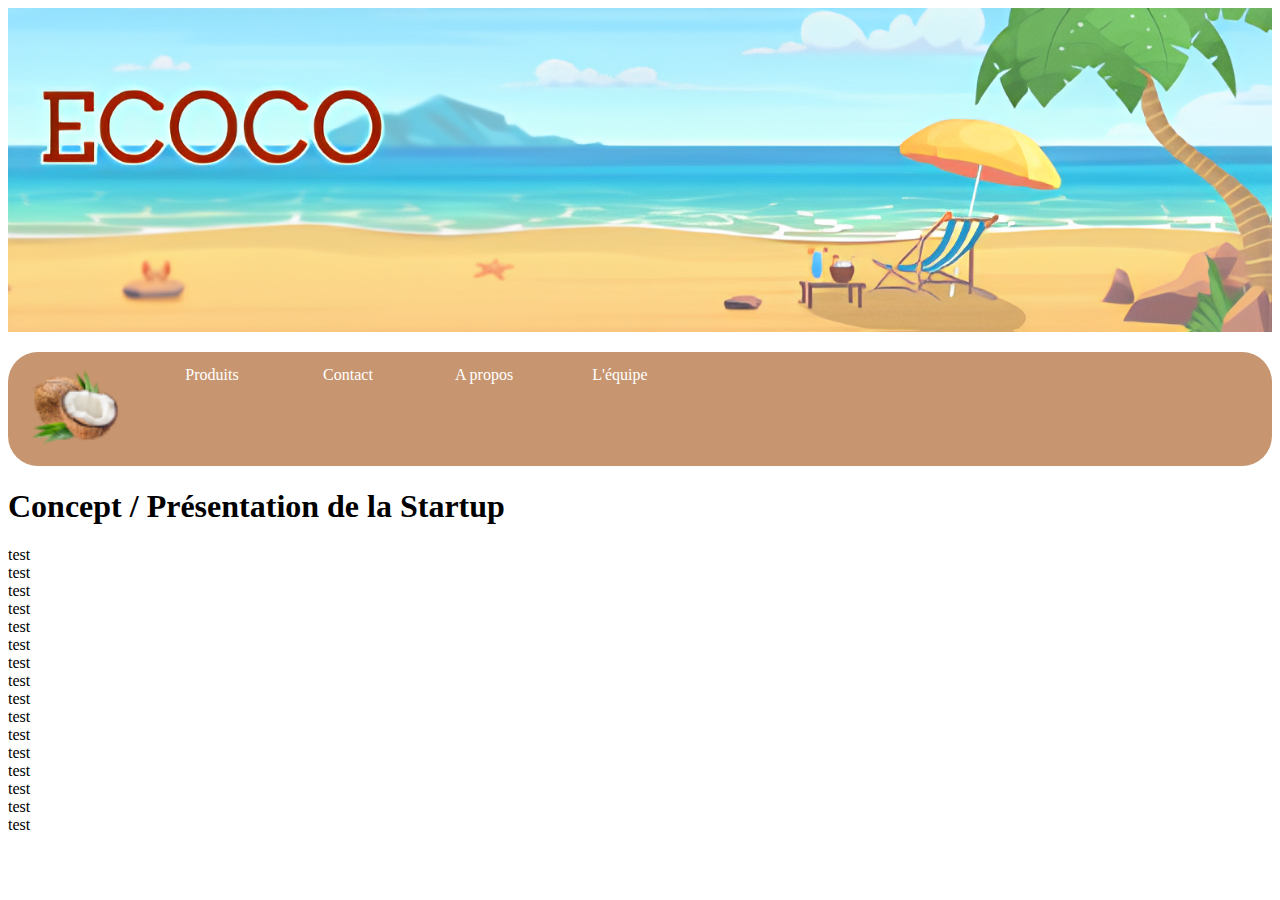
==== index.html @ 1ff3e8ea "Co-authored-by: Tattanka <Tattanka@users.noreply.github.com>" ====
<!DOCTYPE html>
<html lang="fr">
  <head>
    <meta charset="UTF-8" />
    <meta name="viewport" content="width=device-width, initial-scale=1.0" />
    <link href="style.css" rel="stylesheet">
    <title>ECOCO</title>
  </head>
  
  <body>
    <img class="bandeau" src="img/banniere_V2.png" alt="Bannière"> 
    <ul class="menu">
      <li>
          <a href="index.html"><img src="img/coco.png" alt="Image noix de coco" id="logo"></a>
      </li>
      <li>
          <a href="produits.html">Produits</a>
      </li>
      <li>
          <a href="contact.html">Contact</a>
      </li>
      <li>
        <a href="a propos.html">A propos</a>
    </li>
    <li>
      <a href="equipe.html">L'équipe</a>
  </li>
  </ul>


    <h1>Concept / Présentation de la Startup</h1>
    <p></p>
    <p>
      test <br>
      test <br>
      test <br>
      test <br>
      test <br>
      test <br>
      test <br>
      test <br>
      test <br>
      test <br>
      test <br>
      test <br>
      test <br>
      test <br>
      test <br>
      test <br>
    
    </p>

    

  </body>
</html>
---- style.css ----
.bandeau {
    width: 100%;
    margin:0;
    padding:0;
    background-size: cover; /* version standardisée */
  }

  #logo{
    width : 75%;
    height : 75%;
  }
  
  .menu {
    display: flex;              /* Transformation en flexbox */
    padding:0;                  /* Suppression des marges internes */
    background-color: #c79670;     /* Ajout de la couleur d'arrière-plan */
    border-radius: 30px;
}
.menu li {
    list-style-type: none ;       /* Suppression des puces */
}
  
              

.menu a {
                  
    min-width: 120px;  
    display:block;                /* Transformation en block */
    min-width: 120px;             /* Largeur minimale des liens */   
    margin: 0.5rem;               /* Marges externes (1 valeurs = 4 directions) */
    padding: 0.4rem 0;            /* Marges internes (2 valeurs = haut/bas et gauche/droite)*/
    text-align: center;           /* Centrage du texte */   
                                   
                                   
    color: #fff;                  /* Couleur du texte */
    text-decoration: none;        /* Suppression du soulignement */
                                   
}

.produit {
  display: flex;  
  background-color: #c79670; 
  

}
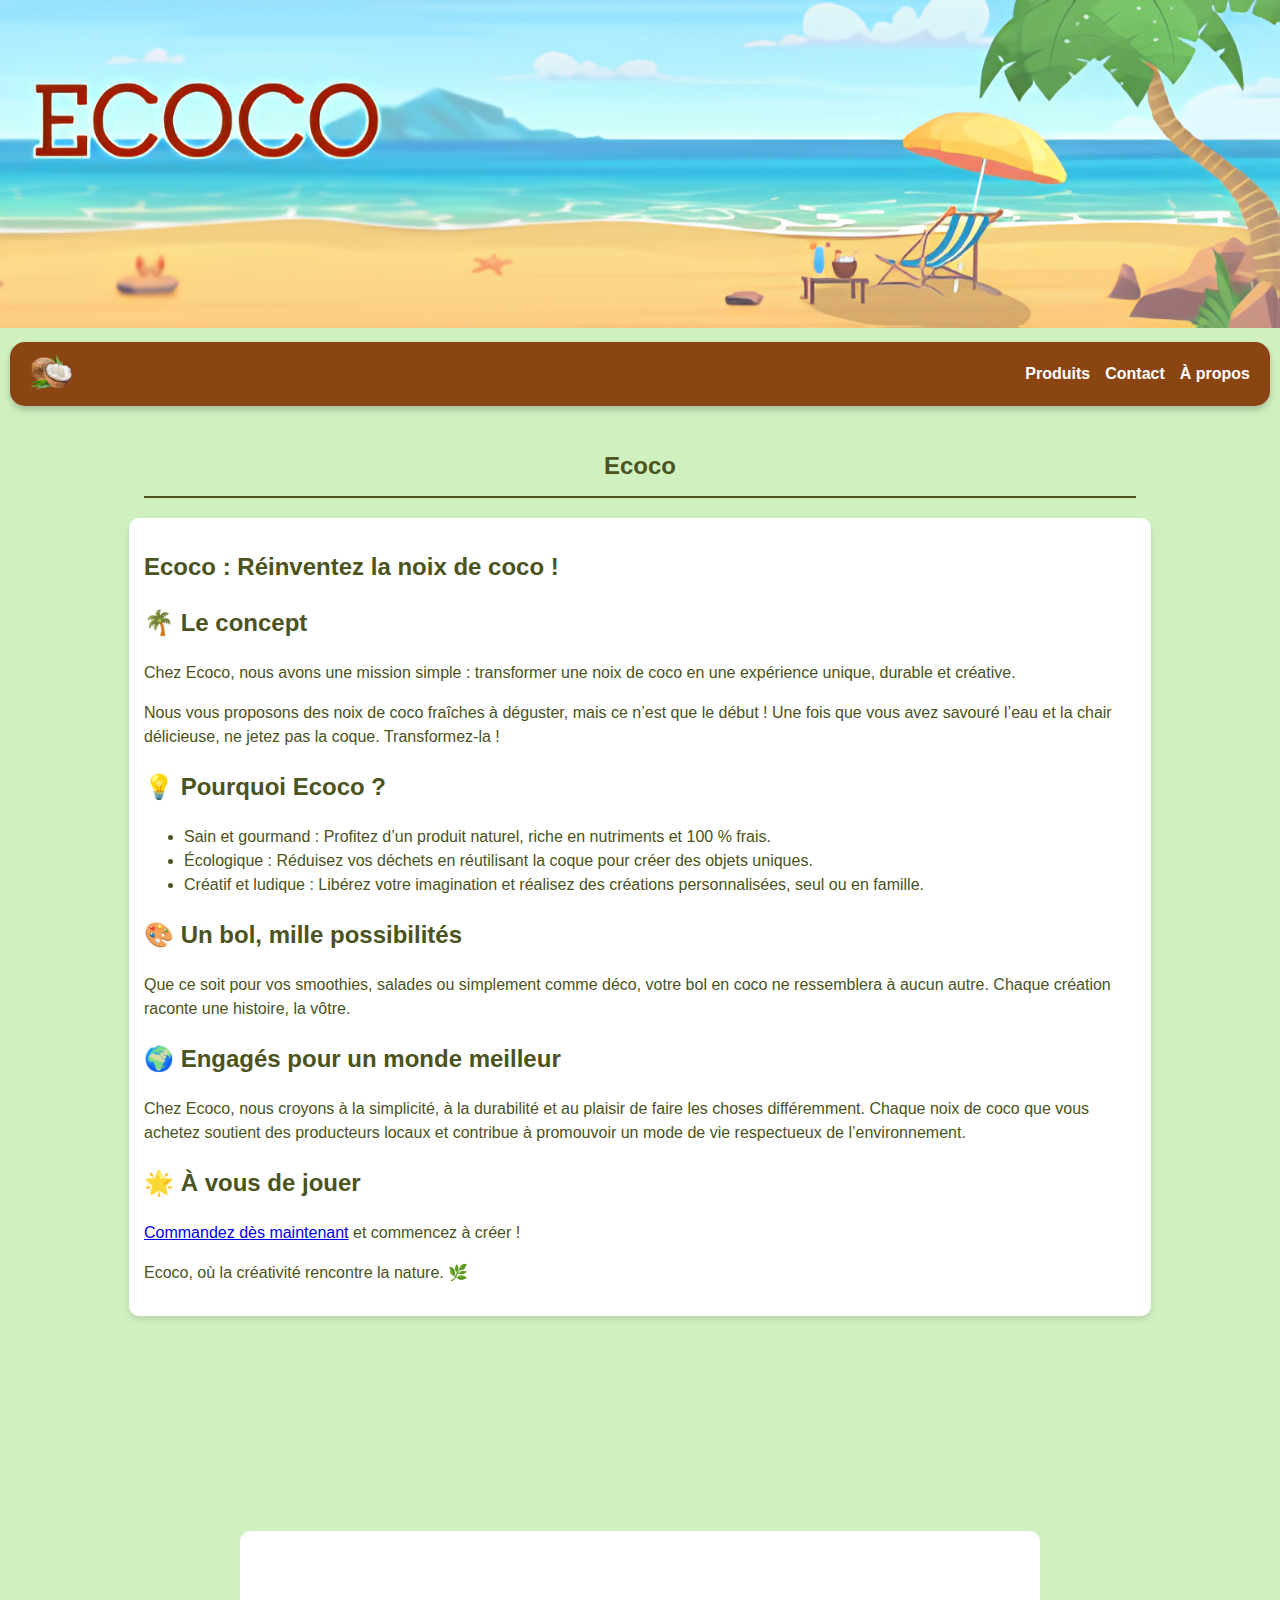
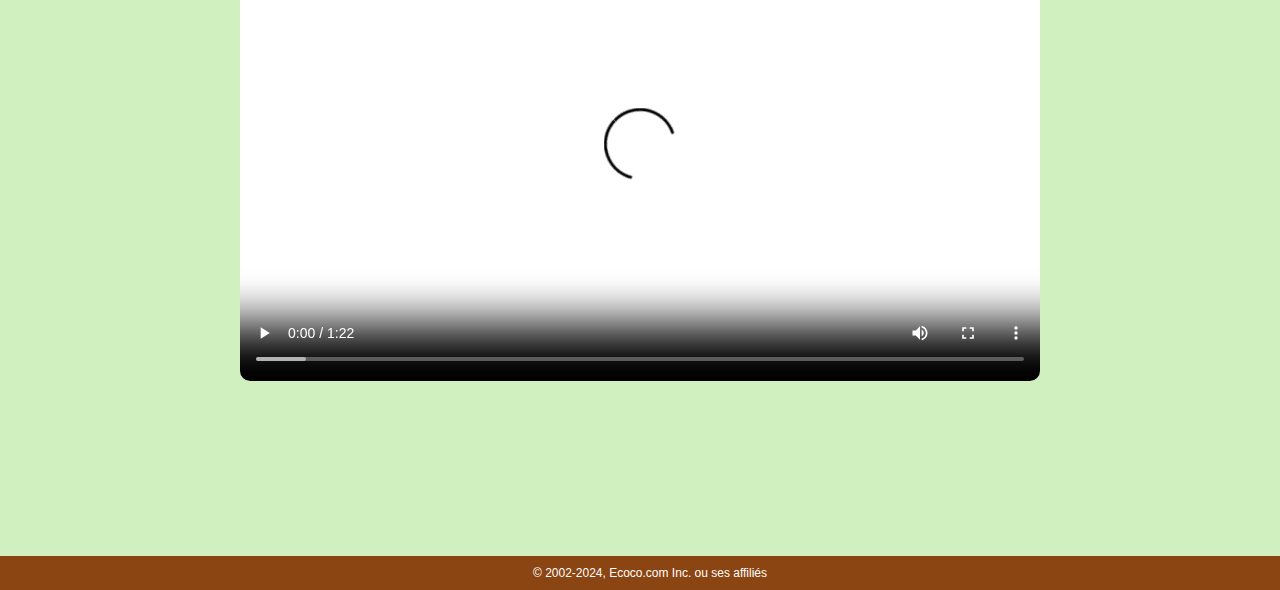
==== commit c9e40015: "text page accueil" ====
--- a/index.html
+++ b/index.html
@@ -1,56 +1,63 @@
 <!DOCTYPE html>
 <html lang="fr">
-  <head>
-    <meta charset="UTF-8" />
-    <meta name="viewport" content="width=device-width, initial-scale=1.0" />
-    <link href="style.css" rel="stylesheet">
-    <title>ECOCO</title>
-  </head>
-  
-  <body>
-    <img class="bandeau" src="img/banniere_V2.png" alt="Bannière"> 
-    <ul class="menu">
-      <li>
-          <a href="index.html"><img src="img/coco.png" alt="Image noix de coco" id="logo"></a>
-      </li>
-      <li>
-          <a href="produits.html">Produits</a>
-      </li>
-      <li>
-          <a href="contact.html">Contact</a>
-      </li>
-      <li>
-        <a href="a propos.html">A propos</a>
-    </li>
-    <li>
-      <a href="equipe.html">L'équipe</a>
-  </li>
-  </ul>
+<head>
+    <meta charset="UTF-8">
+    <meta name="viewport" content="width=device-width, initial-scale=1.0">
+    <link href="css/style.css" rel="stylesheet">
+    <title>Accueil</title>
+</head>
+<body>
+  <img class="bandeau" src="img/banniere_V2.png" alt="Bannière">
+    <!-- Navbar -->
+    <div class="navbar">
+        <a href="index.html"><img src="img/coco.png" alt="Logo Noix de Coco"></a>
+        <div class="links">
+            <a href="produits.html">Produits</a>
+            <a href="contact.html">Contact</a>
+            <a href="apropos.html">À propos</a>
+        </div>
+    </div>
 
-
-    <h1>Concept / Présentation de la Startup</h1>
-    <p></p>
-    <p>
-      test <br>
-      test <br>
-      test <br>
-      test <br>
-      test <br>
-      test <br>
-      test <br>
-      test <br>
-      test <br>
-      test <br>
-      test <br>
-      test <br>
-      test <br>
-      test <br>
-      test <br>
-      test <br>
-    
-    </p>
-
-    
-
-  </body>
+    <!-- Section principale -->
+    <div class="about-container">
+        <h1>Ecoco</h1>
+        <hr>
+        <div class="about-section">
+            <header>
+              <h1>Ecoco : Réinventez la noix de coco !</h1>
+          </header>
+          <section>
+              <h2>🌴 Le concept</h2>
+              <p>Chez <span class="highlight">Ecoco</span>, nous avons une mission simple : transformer une noix de coco en une expérience unique, durable et créative.</p>
+              <p>Nous vous proposons des noix de coco fraîches à déguster, mais ce n’est que le début ! Une fois que vous avez savouré l’eau et la chair délicieuse, ne jetez pas la coque. <span class="highlight">Transformez-la !</span></p>
+              
+              <h2>💡 Pourquoi Ecoco ?</h2>
+              <ul>
+                  <li><span class="highlight">Sain et gourmand</span> : Profitez d’un produit naturel, riche en nutriments et 100 % frais.</li>
+                  <li><span class="highlight">Écologique</span> : Réduisez vos déchets en réutilisant la coque pour créer des objets uniques.</li>
+                  <li><span class="highlight">Créatif et ludique</span> : Libérez votre imagination et réalisez des créations personnalisées, seul ou en famille.</li>
+              </ul>
+      
+              <h2>🎨 Un bol, mille possibilités</h2>
+              <p>Que ce soit pour vos smoothies, salades ou simplement comme déco, votre bol en coco ne ressemblera à aucun autre. Chaque création raconte une histoire, <span class="highlight">la vôtre.</span></p>
+      
+              <h2>🌍 Engagés pour un monde meilleur</h2>
+              <p>Chez <span class="highlight">Ecoco</span>, nous croyons à la simplicité, à la durabilité et au plaisir de faire les choses différemment. Chaque noix de coco que vous achetez soutient des producteurs locaux et contribue à promouvoir un mode de vie respectueux de l’environnement.</p>
+      
+              <h2>🌟 À vous de jouer</h2>      
+              <p><a href="produits.html">Commandez dès maintenant</a> et commencez à créer !</p>
+          </section>
+              <p>Ecoco, où la créativité rencontre la nature. 🌿</p>
+        </div>
+    </div>
+    <div class="video-container">
+      <video controls>
+        <source src="ouvrir_coco.mp4" type="video/mp4">
+      </video>
+    </div>
+    <!-- Footer -->
+    <div class="footer">
+        © 2002-2024, Ecoco.com Inc. ou ses affiliés
+    </div>
+</body>
 </html>
--- a/css/style.css
+++ b/css/style.css
@@ -0,0 +1,116 @@
+.bandeau {
+    width: 100%;
+    margin:0;
+    padding:0;
+    background-size: cover; /* version standardisée */
+  }
+/* Styles globaux */
+body {
+  margin: 0;
+  font-family: Arial, sans-serif;
+  background-color: #d0f0c0; /* Couleur de fond */
+}
+/* Navbar */
+.navbar {
+  display: flex;
+  align-items: center;
+  background-color: #8B4513; /* Couleur marron */
+  padding: 10px 20px;
+  border-radius: 15px;
+  margin: 10px;
+  box-shadow: 0 4px 6px rgba(0, 0, 0, 0.2);
+}
+.navbar img {
+  height: 40px;
+  cursor: pointer;
+}
+.navbar .links {
+  margin-left: auto;
+  display: flex;
+  gap: 15px;
+}
+.navbar a {
+  color: white;
+  text-decoration: none;
+  font-size: 16px;
+  font-weight: bold;
+  transition: color 0.3s;
+}
+.navbar a:hover {
+  color: #FFD700; /* Couleur dorée au survol */
+}
+
+/* Section principale */
+.about-container {
+  text-align: center;
+  padding: 20px;
+}
+.about-container h1 {
+  font-size: 24px;
+  color: #4B5320; /* Vert foncé */
+}
+.about-container hr {
+  width: 80%;
+  margin: 10px auto;
+  border: none;
+  border-top: 2px solid #4B5320;
+}
+.about-section {
+  margin: 20px auto;
+  width: 80%;
+  background-color: #ffffff; /* Fond blanc */
+  padding: 15px;
+  border-radius: 10px;
+  box-shadow: 0 4px 6px rgba(0, 0, 0, 0.1);
+  font-size: 16px;
+  text-align: left;
+  color: #4B5320; /* Texte vert foncé */
+  line-height: 1.5;
+}
+
+/* Footer */
+.footer {
+  text-align: center;
+  background-color: #8B4513;
+  color: white;
+  padding: 10px;
+  font-size: 12px;
+  position: relative;
+  bottom: 0;
+  width: 100%;
+}
+
+/* Media Queries pour petits écrans */
+@media (max-width: 600px) {
+  .about-container h1 {
+      font-size: 20px;
+  }
+  .about-section {
+      width: 90%; /* Les sections s'étendent davantage */
+      font-size: 14px; /* Réduction du texte */
+  }
+  .navbar img {
+      height: 35px; /* Réduction de la taille du logo */
+  }
+}
+
+
+.video-container {
+  display: flex;
+  justify-content: center;
+  align-items: center;
+  width: 100%;
+  height: calc(100vh - 100px); /* Ajuste selon la hauteur totale de la page */
+  margin: 0;
+  padding: 0;
+  background: transparent; /* Aucune couleur de fond */
+}
+
+video {
+  width: 80%; /* Ajustez selon vos besoins */
+  max-width: 800px;
+  aspect-ratio: 16 / 9; /* Maintient un format 16:9 */
+  border: none; /* Supprime les bordures */
+  border-radius: 10px; /* Optionnel : coins arrondis */
+}
+
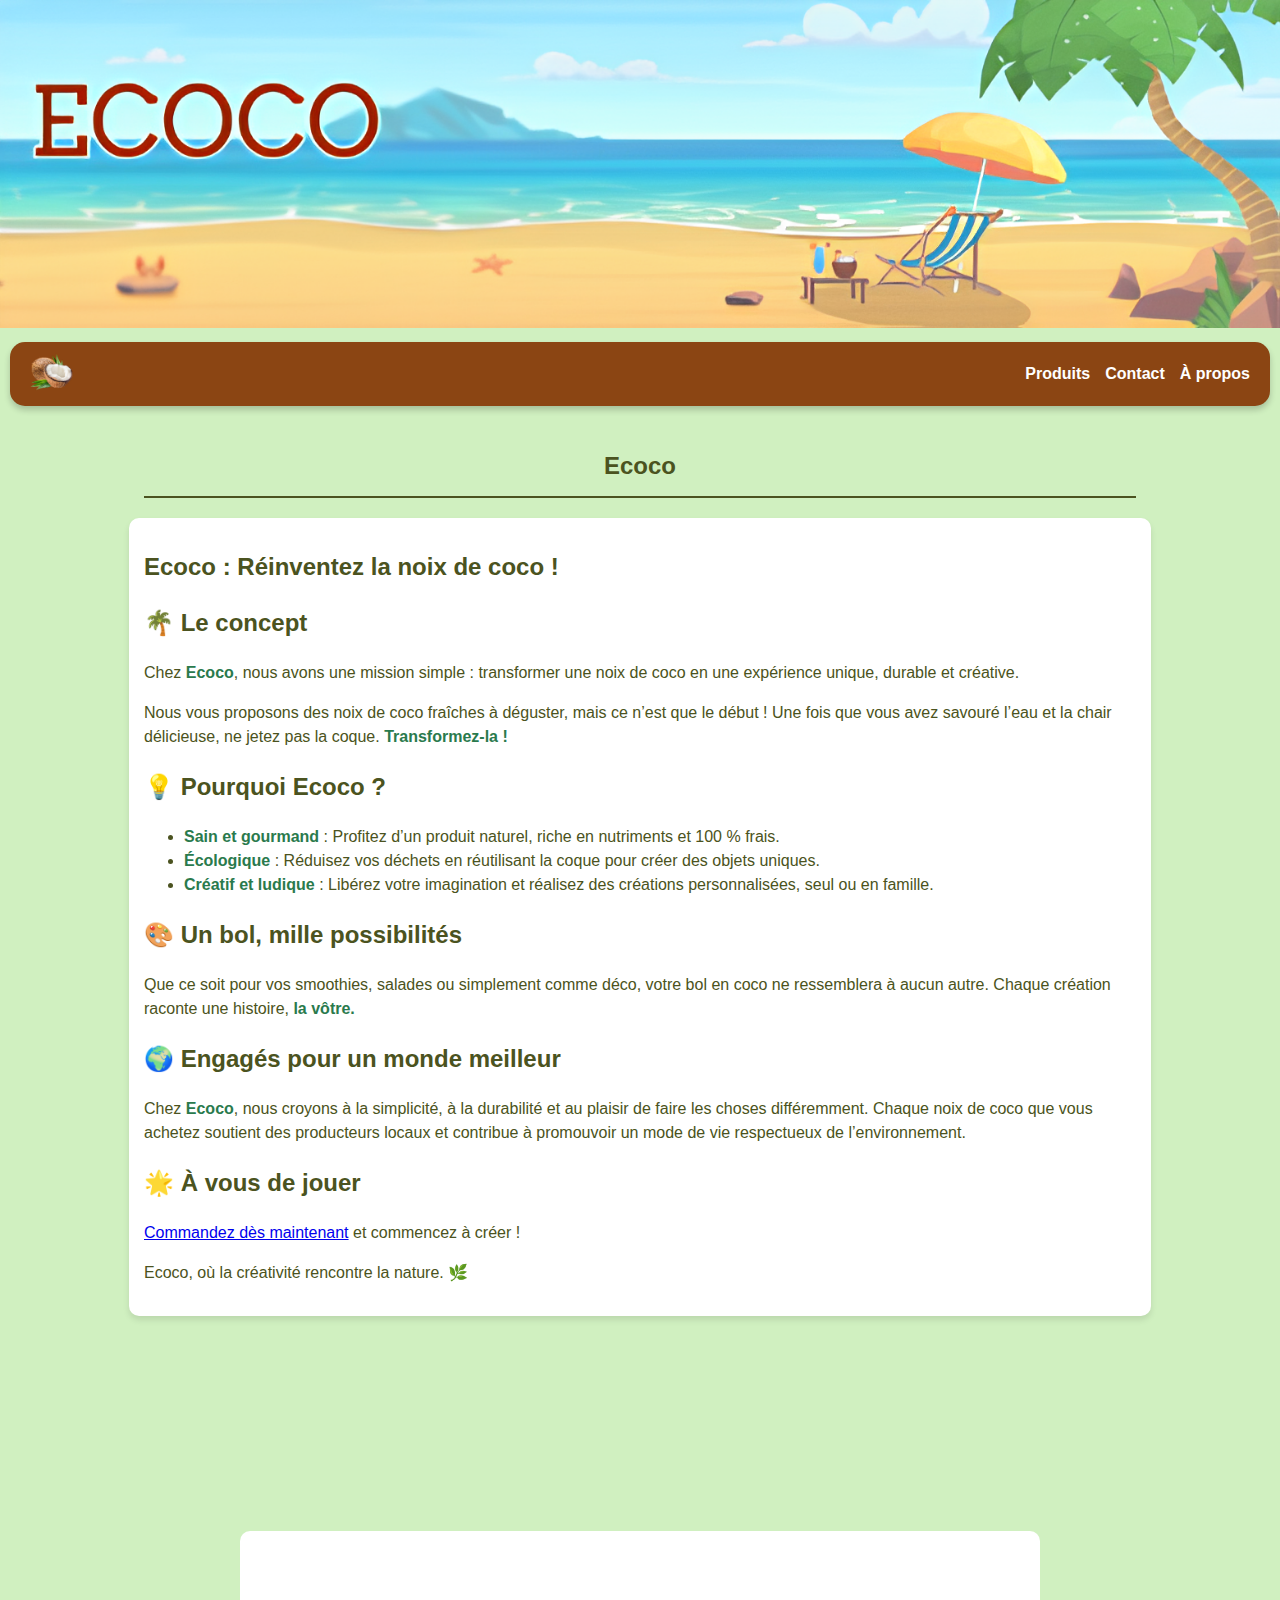
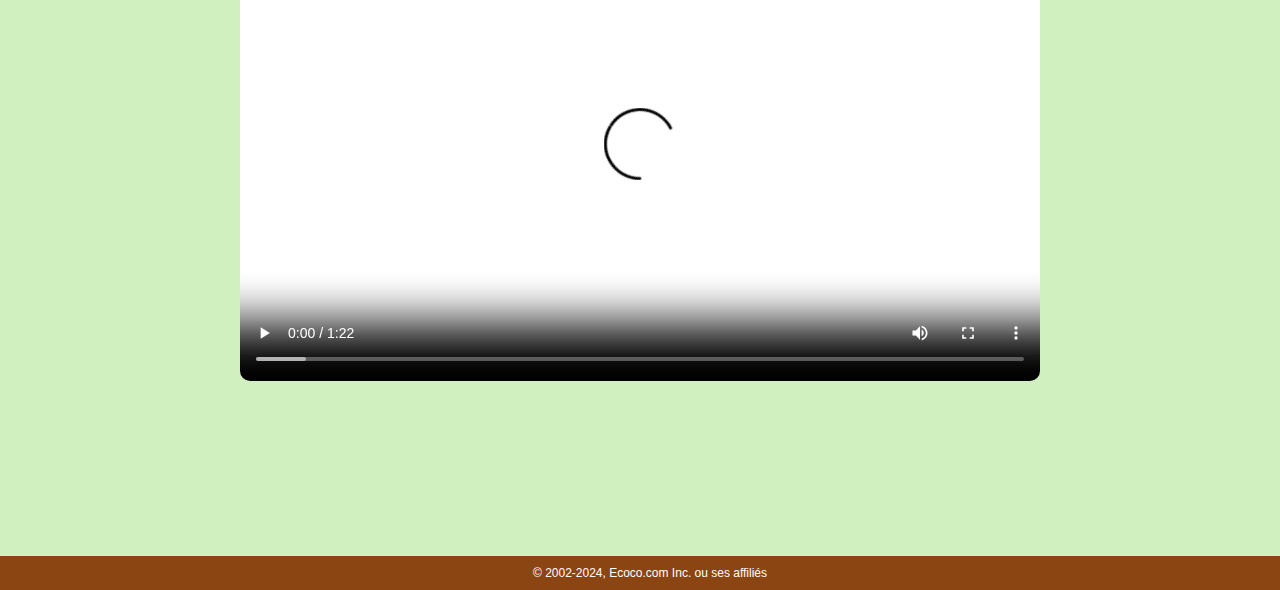
==== commit afed6304: "Commentaire pages index et produit" ====
--- a/index.html
+++ b/index.html
@@ -7,10 +7,15 @@
     <title>Accueil</title>
 </head>
 <body>
-  <img class="bandeau" src="img/banniere_V2.png" alt="Bannière">
+    <!-- Bandeau principal -->
+    <img class="bandeau" src="img/banniere_V2.png" alt="Bannière">
+
     <!-- Navbar -->
     <div class="navbar">
+        <!-- Logo -->
         <a href="index.html"><img src="img/coco.png" alt="Logo Noix de Coco"></a>
+        
+        <!-- Liens de navigation -->
         <div class="links">
             <a href="produits.html">Produits</a>
             <a href="contact.html">Contact</a>
@@ -18,43 +23,69 @@
         </div>
     </div>
 
-    <!-- Section principale -->
+    <!-- Conteneur principal -->
     <div class="about-container">
         <h1>Ecoco</h1>
         <hr>
+
+        <!-- Section À propos -->
         <div class="about-section">
+            <!-- En-tête principal -->
             <header>
-              <h1>Ecoco : Réinventez la noix de coco !</h1>
-          </header>
-          <section>
-              <h2>🌴 Le concept</h2>
-              <p>Chez <span class="highlight">Ecoco</span>, nous avons une mission simple : transformer une noix de coco en une expérience unique, durable et créative.</p>
-              <p>Nous vous proposons des noix de coco fraîches à déguster, mais ce n’est que le début ! Une fois que vous avez savouré l’eau et la chair délicieuse, ne jetez pas la coque. <span class="highlight">Transformez-la !</span></p>
-              
-              <h2>💡 Pourquoi Ecoco ?</h2>
-              <ul>
-                  <li><span class="highlight">Sain et gourmand</span> : Profitez d’un produit naturel, riche en nutriments et 100 % frais.</li>
-                  <li><span class="highlight">Écologique</span> : Réduisez vos déchets en réutilisant la coque pour créer des objets uniques.</li>
-                  <li><span class="highlight">Créatif et ludique</span> : Libérez votre imagination et réalisez des créations personnalisées, seul ou en famille.</li>
-              </ul>
-      
-              <h2>🎨 Un bol, mille possibilités</h2>
-              <p>Que ce soit pour vos smoothies, salades ou simplement comme déco, votre bol en coco ne ressemblera à aucun autre. Chaque création raconte une histoire, <span class="highlight">la vôtre.</span></p>
-      
-              <h2>🌍 Engagés pour un monde meilleur</h2>
-              <p>Chez <span class="highlight">Ecoco</span>, nous croyons à la simplicité, à la durabilité et au plaisir de faire les choses différemment. Chaque noix de coco que vous achetez soutient des producteurs locaux et contribue à promouvoir un mode de vie respectueux de l’environnement.</p>
-      
-              <h2>🌟 À vous de jouer</h2>      
-              <p><a href="produits.html">Commandez dès maintenant</a> et commencez à créer !</p>
-          </section>
-              <p>Ecoco, où la créativité rencontre la nature. 🌿</p>
+                <h1>Ecoco : Réinventez la noix de coco !</h1>
+            </header>
+            
+            <!-- Présentation du concept -->
+            <section>
+                <h2>🌴 Le concept</h2>
+                <p>
+                    Chez <span class="highlight">Ecoco</span>, nous avons une mission simple : transformer une noix de coco en une expérience unique, durable et créative.
+                </p>
+                <p>
+                    Nous vous proposons des noix de coco fraîches à déguster, mais ce n’est que le début ! Une fois que vous avez savouré l’eau et la chair délicieuse, ne jetez pas la coque. 
+                    <span class="highlight">Transformez-la !</span>
+                </p>
+
+                <!-- Pourquoi choisir Ecoco -->
+                <h2>💡 Pourquoi Ecoco ?</h2>
+                <ul>
+                    <li><span class="highlight">Sain et gourmand</span> : Profitez d’un produit naturel, riche en nutriments et 100 % frais.</li>
+                    <li><span class="highlight">Écologique</span> : Réduisez vos déchets en réutilisant la coque pour créer des objets uniques.</li>
+                    <li><span class="highlight">Créatif et ludique</span> : Libérez votre imagination et réalisez des créations personnalisées, seul ou en famille.</li>
+                </ul>
+
+                <!-- Exemple d'utilisation -->
+                <h2>🎨 Un bol, mille possibilités</h2>
+                <p>
+                    Que ce soit pour vos smoothies, salades ou simplement comme déco, votre bol en coco ne ressemblera à aucun autre. 
+                    Chaque création raconte une histoire, <span class="highlight">la vôtre.</span>
+                </p>
+
+                <!-- Engagement écologique -->
+                <h2>🌍 Engagés pour un monde meilleur</h2>
+                <p>
+                    Chez <span class="highlight">Ecoco</span>, nous croyons à la simplicité, à la durabilité et au plaisir de faire les choses différemment. 
+                    Chaque noix de coco que vous achetez soutient des producteurs locaux et contribue à promouvoir un mode de vie respectueux de l’environnement.
+                </p>
+
+                <!-- Appel à l'action -->
+                <h2>🌟 À vous de jouer</h2>
+                <p>
+                    <a href="produits.html">Commandez dès maintenant</a> et commencez à créer !
+                </p>
+            </section>
+
+            <p>Ecoco, où la créativité rencontre la nature. 🌿</p>
         </div>
     </div>
+
+    <!-- Section vidéo -->
     <div class="video-container">
-      <video controls>
-        <source src="ouvrir_coco.mp4" type="video/mp4">
-      </video>
+        <video controls>
+            <source src="ouvrir_coco.mp4" type="video/mp4">
+        </video>
     </div>
+
     <!-- Footer -->
     <div class="footer">
         © 2002-2024, Ecoco.com Inc. ou ses affiliés
--- a/css/style.css
+++ b/css/style.css
@@ -1,16 +1,19 @@
+/* --- Bandeau principal --- */
 .bandeau {
-    width: 100%;
-    margin:0;
-    padding:0;
-    background-size: cover; /* version standardisée */
-  }
-/* Styles globaux */
+  width: 100%;
+  margin: 0;
+  padding: 0;
+  background-size: cover; /* Ajuste la taille pour couvrir toute la largeur */
+}
+
+/* --- Styles globaux --- */
 body {
   margin: 0;
   font-family: Arial, sans-serif;
   background-color: #d0f0c0; /* Couleur de fond */
 }
-/* Navbar */
+
+/* --- Navbar --- */
 .navbar {
   display: flex;
   align-items: center;
@@ -20,15 +23,18 @@
   margin: 10px;
   box-shadow: 0 4px 6px rgba(0, 0, 0, 0.2);
 }
+
 .navbar img {
   height: 40px;
   cursor: pointer;
 }
+
 .navbar .links {
   margin-left: auto;
   display: flex;
   gap: 15px;
 }
+
 .navbar a {
   color: white;
   text-decoration: none;
@@ -36,25 +42,29 @@
   font-weight: bold;
   transition: color 0.3s;
 }
+
 .navbar a:hover {
   color: #FFD700; /* Couleur dorée au survol */
 }
 
-/* Section principale */
+/* --- Section principale --- */
 .about-container {
   text-align: center;
   padding: 20px;
 }
+
 .about-container h1 {
   font-size: 24px;
   color: #4B5320; /* Vert foncé */
 }
+
 .about-container hr {
   width: 80%;
   margin: 10px auto;
   border: none;
   border-top: 2px solid #4B5320;
 }
+
 .about-section {
   margin: 20px auto;
   width: 80%;
@@ -64,11 +74,31 @@
   box-shadow: 0 4px 6px rgba(0, 0, 0, 0.1);
   font-size: 16px;
   text-align: left;
-  color: #4B5320; /* Texte vert foncé */
+  color: #4B5320;
   line-height: 1.5;
 }
 
-/* Footer */
+/* --- Section vidéo --- */
+.video-container {
+  display: flex;
+  justify-content: center;
+  align-items: center;
+  width: 100%;
+  height: calc(100vh - 100px);
+  margin: 0;
+  padding: 0;
+  background: transparent;
+}
+
+video {
+  width: 80%;
+  max-width: 800px;
+  aspect-ratio: 16 / 9;
+  border: none;
+  border-radius: 10px;
+}
+
+/* --- Footer --- */
 .footer {
   text-align: center;
   background-color: #8B4513;
@@ -80,37 +110,24 @@
   width: 100%;
 }
 
-/* Media Queries pour petits écrans */
+/* --- Textes en surbrillance --- */
+.highlight {
+  font-weight: bold;
+  color: #2a7a4d;
+}
+
+/* --- Media Queries pour les petits écrans --- */
 @media (max-width: 600px) {
   .about-container h1 {
       font-size: 20px;
   }
+
   .about-section {
-      width: 90%; /* Les sections s'étendent davantage */
-      font-size: 14px; /* Réduction du texte */
+      width: 90%;
+      font-size: 14px;
   }
+
   .navbar img {
-      height: 35px; /* Réduction de la taille du logo */
+      height: 35px;
   }
 }
-
-
-.video-container {
-  display: flex;
-  justify-content: center;
-  align-items: center;
-  width: 100%;
-  height: calc(100vh - 100px); /* Ajuste selon la hauteur totale de la page */
-  margin: 0;
-  padding: 0;
-  background: transparent; /* Aucune couleur de fond */
-}
-
-video {
-  width: 80%; /* Ajustez selon vos besoins */
-  max-width: 800px;
-  aspect-ratio: 16 / 9; /* Maintient un format 16:9 */
-  border: none; /* Supprime les bordures */
-  border-radius: 10px; /* Optionnel : coins arrondis */
-}
-
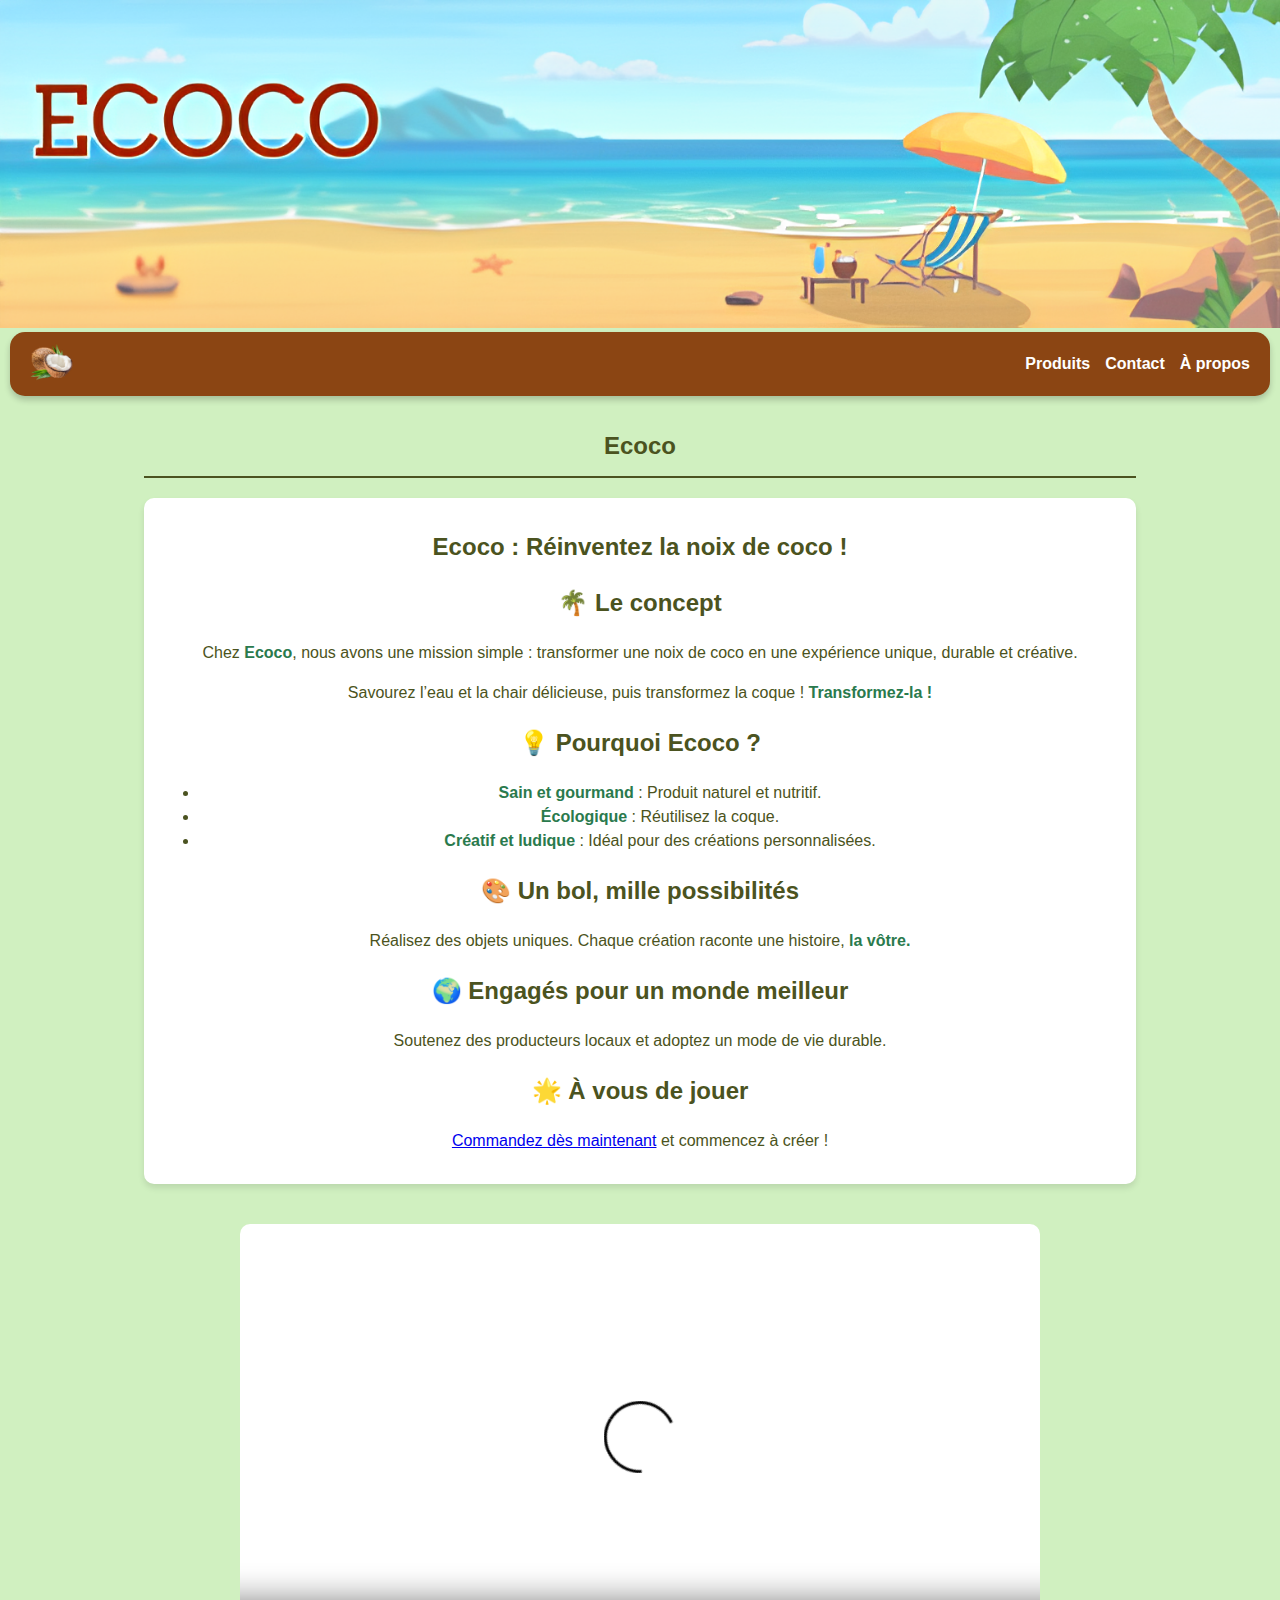
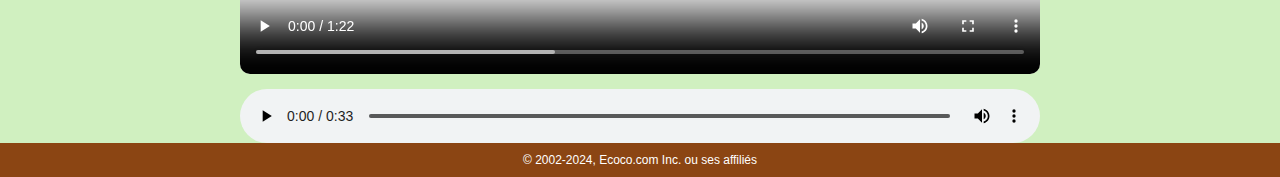
==== commit 7bf4eecc: "Commentaire + responsivité" ====
--- a/index.html
+++ b/index.html
@@ -1,21 +1,21 @@
 <!DOCTYPE html>
 <html lang="fr">
 <head>
+    <!-- Métadonnées pour un affichage responsive sur tous les écrans -->
     <meta charset="UTF-8">
     <meta name="viewport" content="width=device-width, initial-scale=1.0">
     <link href="css/style.css" rel="stylesheet">
     <title>Accueil</title>
 </head>
 <body>
-    <!-- Bandeau principal -->
+    <!-- Bandeau principal avec une image pleine largeur -->
     <img class="bandeau" src="img/banniere_V2.png" alt="Bannière">
 
-    <!-- Navbar -->
+    <!-- Barre de navigation -->
     <div class="navbar">
-        <!-- Logo -->
+        <!-- Logo cliquable -->
         <a href="index.html"><img src="img/coco.png" alt="Logo Noix de Coco"></a>
-        
-        <!-- Liens de navigation -->
+        <!-- Liens vers les autres sections du site -->
         <div class="links">
             <a href="produits.html">Produits</a>
             <a href="contact.html">Contact</a>
@@ -23,70 +23,58 @@
         </div>
     </div>
 
-    <!-- Conteneur principal -->
+    <!-- Conteneur principal pour le contenu de la page -->
     <div class="about-container">
         <h1>Ecoco</h1>
         <hr>
-
-        <!-- Section À propos -->
+        <!-- Section principale avec un texte explicatif -->
         <div class="about-section">
-            <!-- En-tête principal -->
             <header>
                 <h1>Ecoco : Réinventez la noix de coco !</h1>
             </header>
-            
-            <!-- Présentation du concept -->
             <section>
                 <h2>🌴 Le concept</h2>
                 <p>
                     Chez <span class="highlight">Ecoco</span>, nous avons une mission simple : transformer une noix de coco en une expérience unique, durable et créative.
                 </p>
                 <p>
-                    Nous vous proposons des noix de coco fraîches à déguster, mais ce n’est que le début ! Une fois que vous avez savouré l’eau et la chair délicieuse, ne jetez pas la coque. 
+                    Savourez l’eau et la chair délicieuse, puis transformez la coque ! 
                     <span class="highlight">Transformez-la !</span>
                 </p>
-
-                <!-- Pourquoi choisir Ecoco -->
                 <h2>💡 Pourquoi Ecoco ?</h2>
                 <ul>
-                    <li><span class="highlight">Sain et gourmand</span> : Profitez d’un produit naturel, riche en nutriments et 100 % frais.</li>
-                    <li><span class="highlight">Écologique</span> : Réduisez vos déchets en réutilisant la coque pour créer des objets uniques.</li>
-                    <li><span class="highlight">Créatif et ludique</span> : Libérez votre imagination et réalisez des créations personnalisées, seul ou en famille.</li>
+                    <li><span class="highlight">Sain et gourmand</span> : Produit naturel et nutritif.</li>
+                    <li><span class="highlight">Écologique</span> : Réutilisez la coque.</li>
+                    <li><span class="highlight">Créatif et ludique</span> : Idéal pour des créations personnalisées.</li>
                 </ul>
-
-                <!-- Exemple d'utilisation -->
                 <h2>🎨 Un bol, mille possibilités</h2>
                 <p>
-                    Que ce soit pour vos smoothies, salades ou simplement comme déco, votre bol en coco ne ressemblera à aucun autre. 
+                    Réalisez des objets uniques. 
                     Chaque création raconte une histoire, <span class="highlight">la vôtre.</span>
                 </p>
-
-                <!-- Engagement écologique -->
                 <h2>🌍 Engagés pour un monde meilleur</h2>
                 <p>
-                    Chez <span class="highlight">Ecoco</span>, nous croyons à la simplicité, à la durabilité et au plaisir de faire les choses différemment. 
-                    Chaque noix de coco que vous achetez soutient des producteurs locaux et contribue à promouvoir un mode de vie respectueux de l’environnement.
+                    Soutenez des producteurs locaux et adoptez un mode de vie durable.
                 </p>
-
-                <!-- Appel à l'action -->
                 <h2>🌟 À vous de jouer</h2>
                 <p>
                     <a href="produits.html">Commandez dès maintenant</a> et commencez à créer !
                 </p>
             </section>
-
-            <p>Ecoco, où la créativité rencontre la nature. 🌿</p>
         </div>
     </div>
 
-    <!-- Section vidéo -->
+    <!-- Section vidéo avec audio intégré -->
     <div class="video-container">
         <video controls>
-            <source src="ouvrir_coco.mp4" type="video/mp4">
+            <source src="video/ouvrir_coco.mp4" type="video/mp4">
         </video>
+        <audio controls>
+            <source src="video/COCO.mp3" type="audio/mp3">
+        </audio>
     </div>
 
-    <!-- Footer -->
+    <!-- Footer simple et informatif -->
     <div class="footer">
         © 2002-2024, Ecoco.com Inc. ou ses affiliés
     </div>
--- a/css/style.css
+++ b/css/style.css
@@ -1,107 +1,106 @@
-/* --- Bandeau principal --- */
+/* --- Empèche les éléments de dépasser de la page --- */
+* {
+  box-sizing: border-box;
+}
+
+/* --- Bandeau principal pleine largeur --- */
 .bandeau {
   width: 100%;
   margin: 0;
   padding: 0;
-  background-size: cover; /* Ajuste la taille pour couvrir toute la largeur */
+  background-size: cover; /* Adaptation à la largeur de l'écran */
 }
 
 /* --- Styles globaux --- */
 body {
   margin: 0;
   font-family: Arial, sans-serif;
-  background-color: #d0f0c0; /* Couleur de fond */
+  background-color: #d0f0c0; /* Couleur de fond apaisante */
 }
 
-/* --- Navbar --- */
+/* --- Barre de navigation --- */
 .navbar {
   display: flex;
-  align-items: center;
+  align-items: center; /* Centrage vertical */
   background-color: #8B4513; /* Couleur marron */
   padding: 10px 20px;
   border-radius: 15px;
-  margin: 10px;
-  box-shadow: 0 4px 6px rgba(0, 0, 0, 0.2);
+  width: calc(100% - 20px); /* Ajuste la largeur pour compenser le padding */
+  margin: 0 auto; /* Centrer la barre */
+  box-shadow: 0 4px 6px rgba(0, 0, 0, 0.2); /* Ombre élégante */
 }
 
 .navbar img {
   height: 40px;
-  cursor: pointer;
+  cursor: pointer; /* Ajout d'un effet clic sur le logo */
 }
 
 .navbar .links {
-  margin-left: auto;
+  margin-left: auto; /* Décalage des liens à droite */
   display: flex;
-  gap: 15px;
+  gap: 15px; /* Espacement uniforme entre les liens */
 }
 
 .navbar a {
   color: white;
-  text-decoration: none;
+  text-decoration: none; /* Suppression du soulignement */
   font-size: 16px;
   font-weight: bold;
-  transition: color 0.3s;
+  transition: color 0.3s; /* Transition douce au survol */
 }
 
 .navbar a:hover {
   color: #FFD700; /* Couleur dorée au survol */
 }
 
-/* --- Section principale --- */
+/* --- Conteneur principal --- */
 .about-container {
-  text-align: center;
+  text-align: center; /* Centrage des textes */
   padding: 20px;
 }
 
 .about-container h1 {
-  font-size: 24px;
-  color: #4B5320; /* Vert foncé */
+  font-size: 24px; /* Taille principale du titre */
+  color: #4B5320; /* Couleur vert foncé */
 }
 
 .about-container hr {
   width: 80%;
   margin: 10px auto;
   border: none;
-  border-top: 2px solid #4B5320;
+  border-top: 2px solid #4B5320; /* Ligne fine et élégante */
 }
 
 .about-section {
   margin: 20px auto;
-  width: 80%;
-  background-color: #ffffff; /* Fond blanc */
+  width: 80%; /* Réduction automatique sur petits écrans */
+  background-color: #ffffff;
   padding: 15px;
   border-radius: 10px;
   box-shadow: 0 4px 6px rgba(0, 0, 0, 0.1);
   font-size: 16px;
-  text-align: left;
-  color: #4B5320;
+  color: #4B5320; /* Texte vert foncé */
   line-height: 1.5;
 }
 
 /* --- Section vidéo --- */
 .video-container {
   display: flex;
-  justify-content: center;
+  flex-direction: column; /* Aligne vidéo et audio en colonne */
   align-items: center;
-  width: 100%;
-  height: calc(100vh - 100px);
-  margin: 0;
-  padding: 0;
-  background: transparent;
+  gap: 15px; /* Espacement entre les éléments */
 }
 
-video {
+video, audio {
   width: 80%;
   max-width: 800px;
-  aspect-ratio: 16 / 9;
-  border: none;
-  border-radius: 10px;
+  border-radius: 10px; /* Coins arrondis */
 }
 
 /* --- Footer --- */
 .footer {
   text-align: center;
-  background-color: #8B4513;
+  background-color: #8B4513; /* Marron assorti à la navbar */
   color: white;
   padding: 10px;
   font-size: 12px;
@@ -110,24 +109,28 @@
   width: 100%;
 }
 
-/* --- Textes en surbrillance --- */
+/* --- Surbrillance des textes importants --- */
 .highlight {
   font-weight: bold;
-  color: #2a7a4d;
+  color: #2a7a4d; /* Vert accentué */
 }
 
-/* --- Media Queries pour les petits écrans --- */
+/* --- Responsivité pour les petits écrans --- */
 @media (max-width: 600px) {
   .about-container h1 {
-      font-size: 20px;
+      font-size: 20px; /* Réduction de la taille du titre */
   }
 
   .about-section {
       width: 90%;
-      font-size: 14px;
+      font-size: 14px; /* Texte plus compact */
   }
 
   .navbar img {
-      height: 35px;
+      height: 35px; /* Logo réduit */
+  }
+
+  video, audio {
+      width: 95%; /* Ajustement pour mobiles */
   }
 }
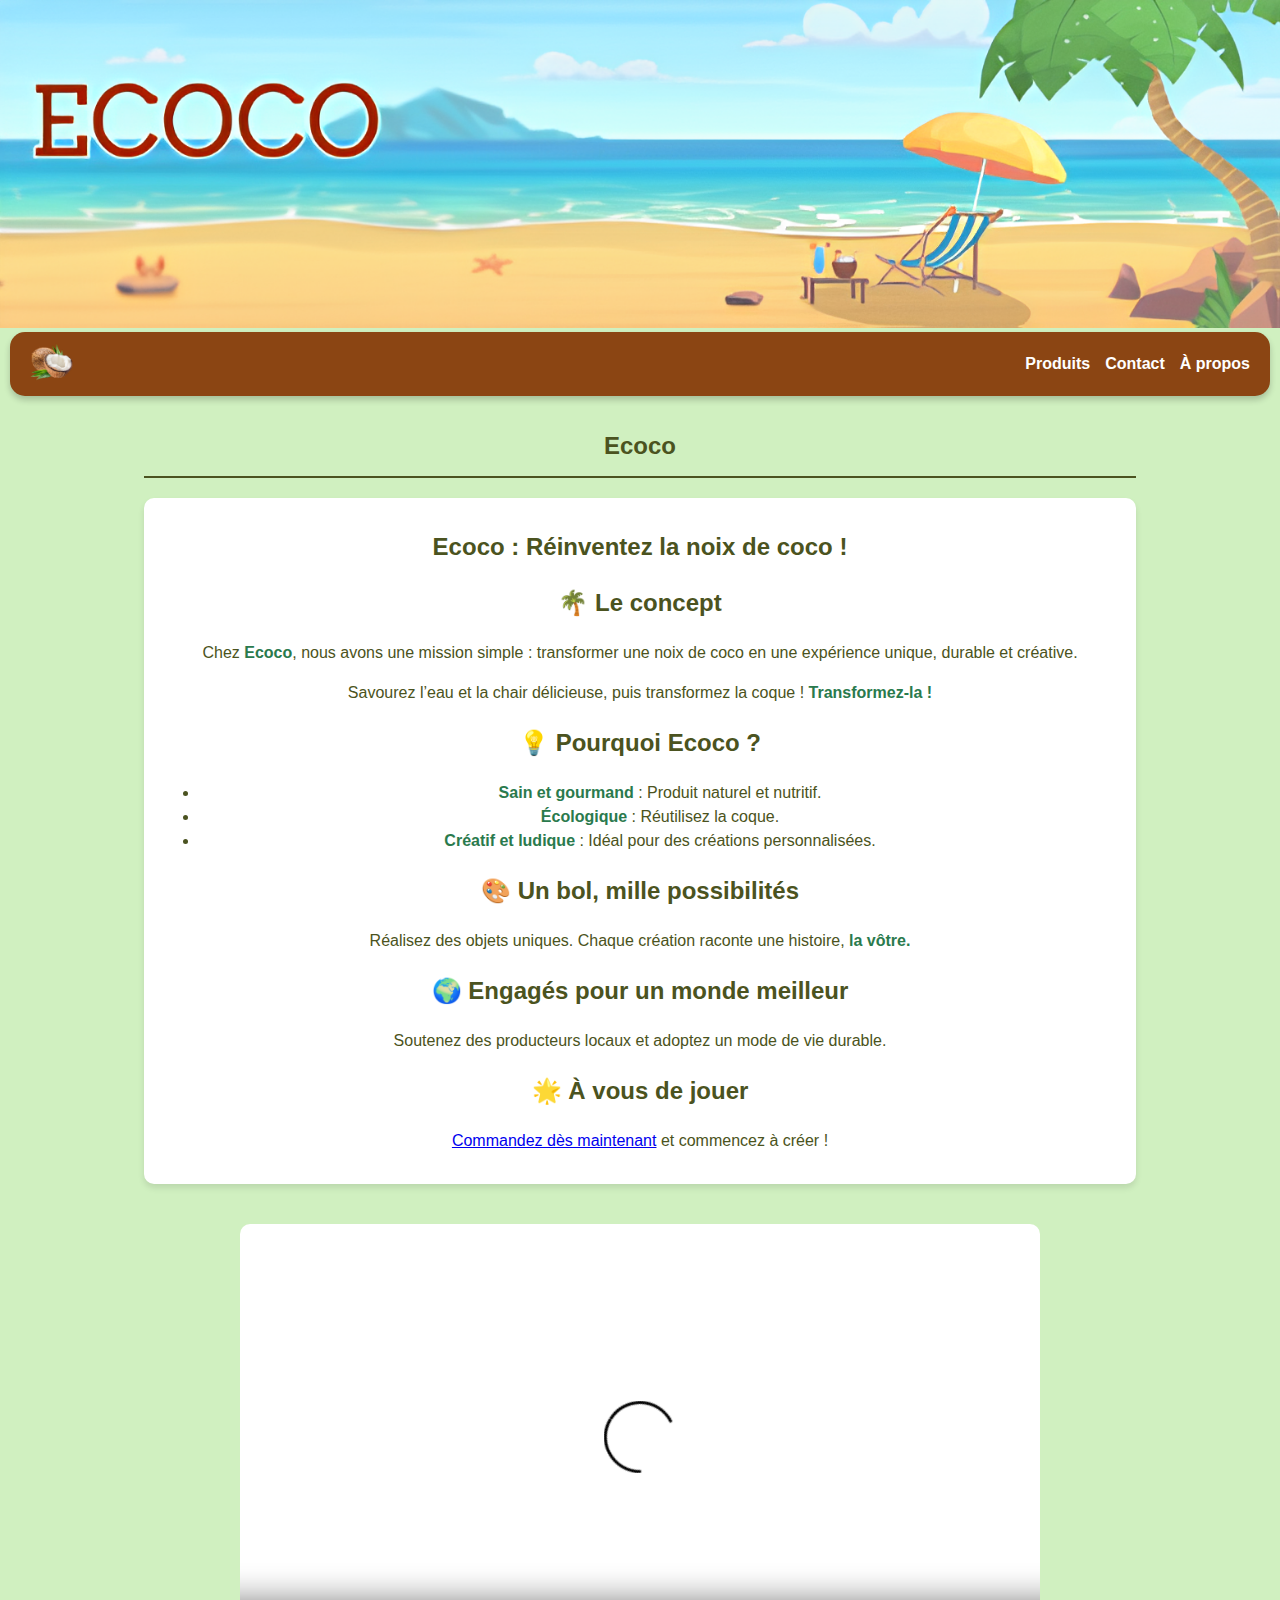
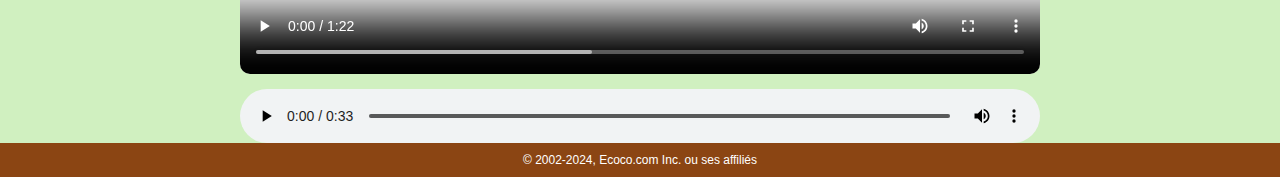
==== commit 90b5eed2: "Favicon" ====
--- a/index.html
+++ b/index.html
@@ -4,6 +4,7 @@
     <!-- Métadonnées pour un affichage responsive sur tous les écrans -->
     <meta charset="UTF-8">
     <meta name="viewport" content="width=device-width, initial-scale=1.0">
+    <link rel="icon" type="image/vnd.icon" href="img/coco_favicon.ico">
     <link href="css/style.css" rel="stylesheet">
     <title>Accueil</title>
 </head>
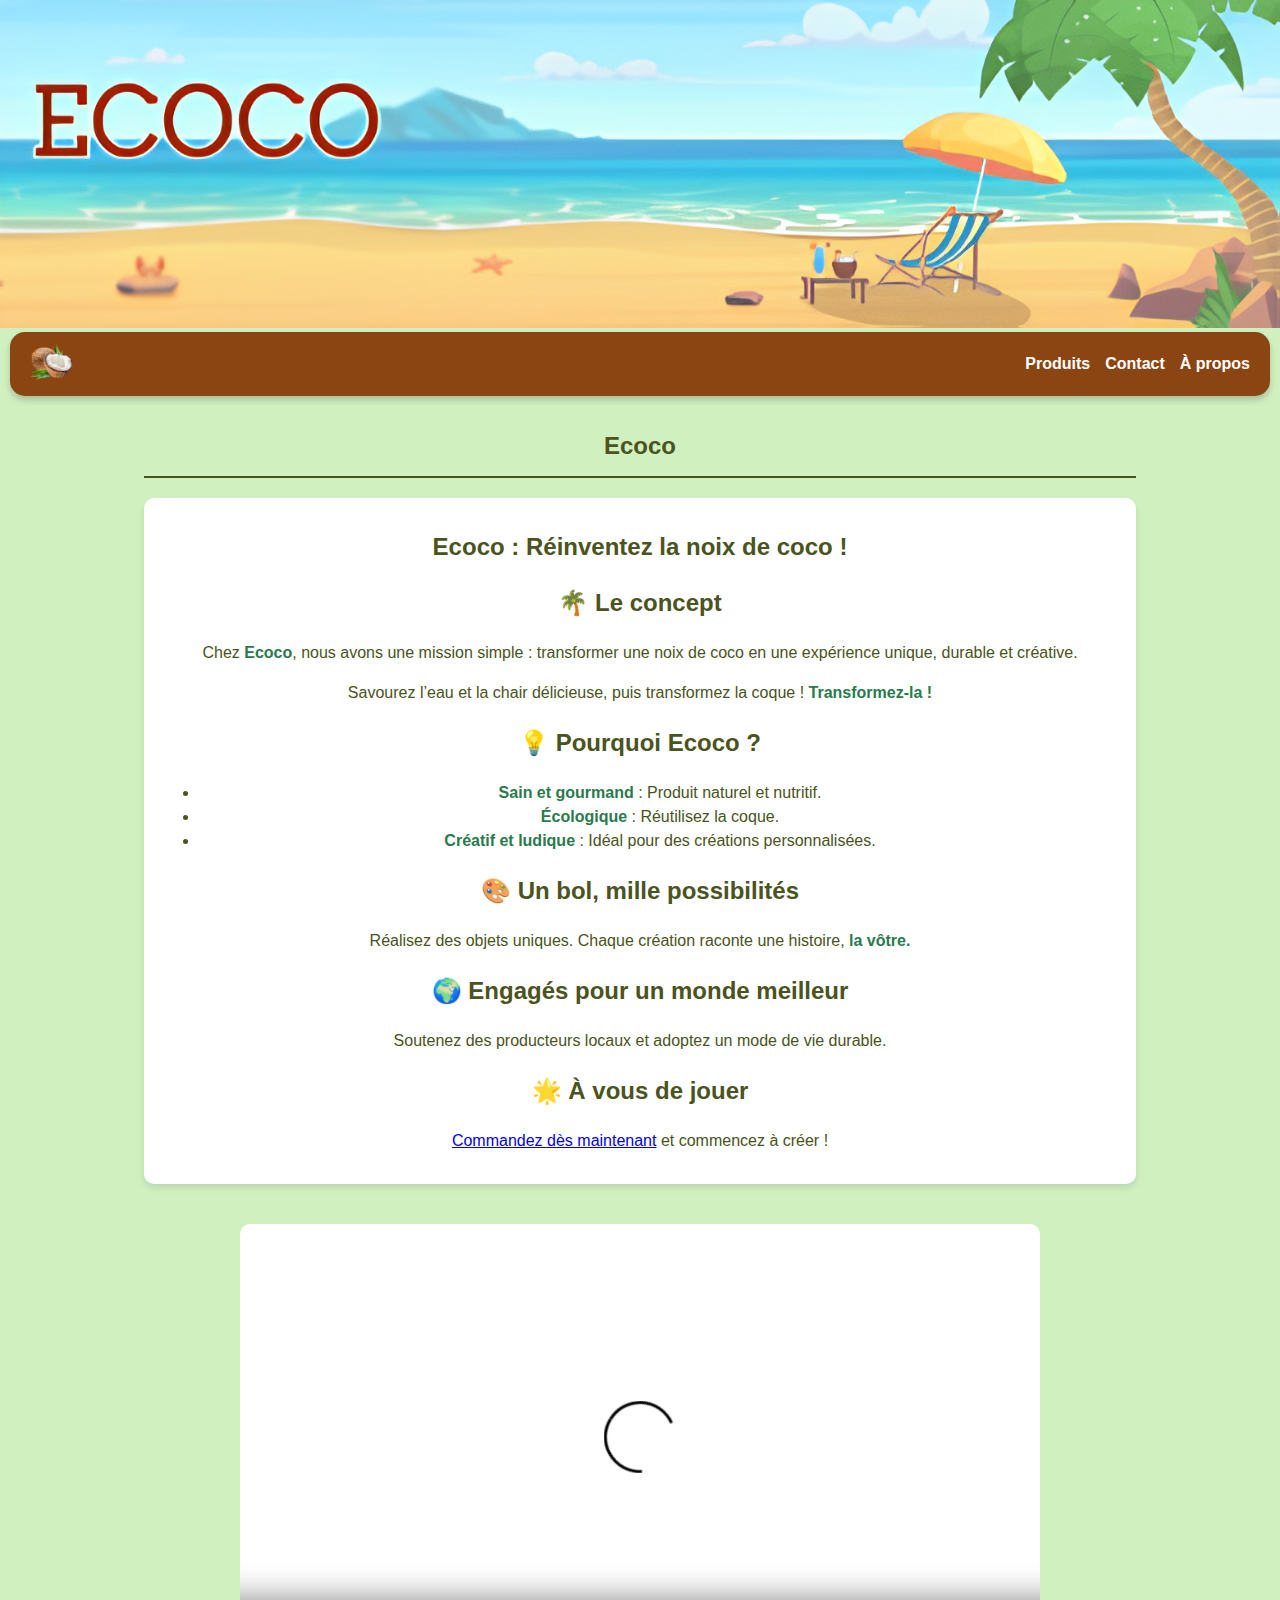
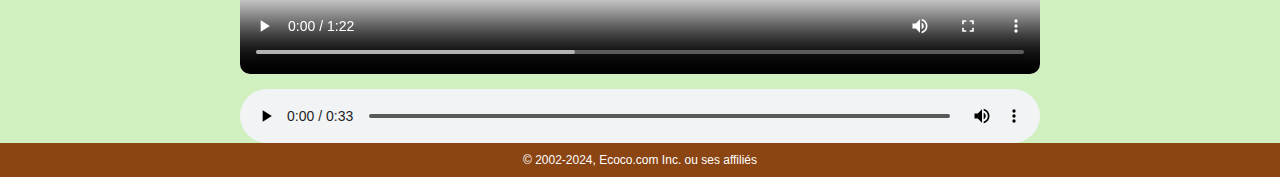
==== commit 2160543c: "commentaire meta enlevé" ====
--- a/index.html
+++ b/index.html
@@ -1,7 +1,6 @@
 <!DOCTYPE html>
 <html lang="fr">
 <head>
-    <!-- Métadonnées pour un affichage responsive sur tous les écrans -->
     <meta charset="UTF-8">
     <meta name="viewport" content="width=device-width, initial-scale=1.0">
     <link rel="icon" type="image/vnd.icon" href="img/coco_favicon.ico">
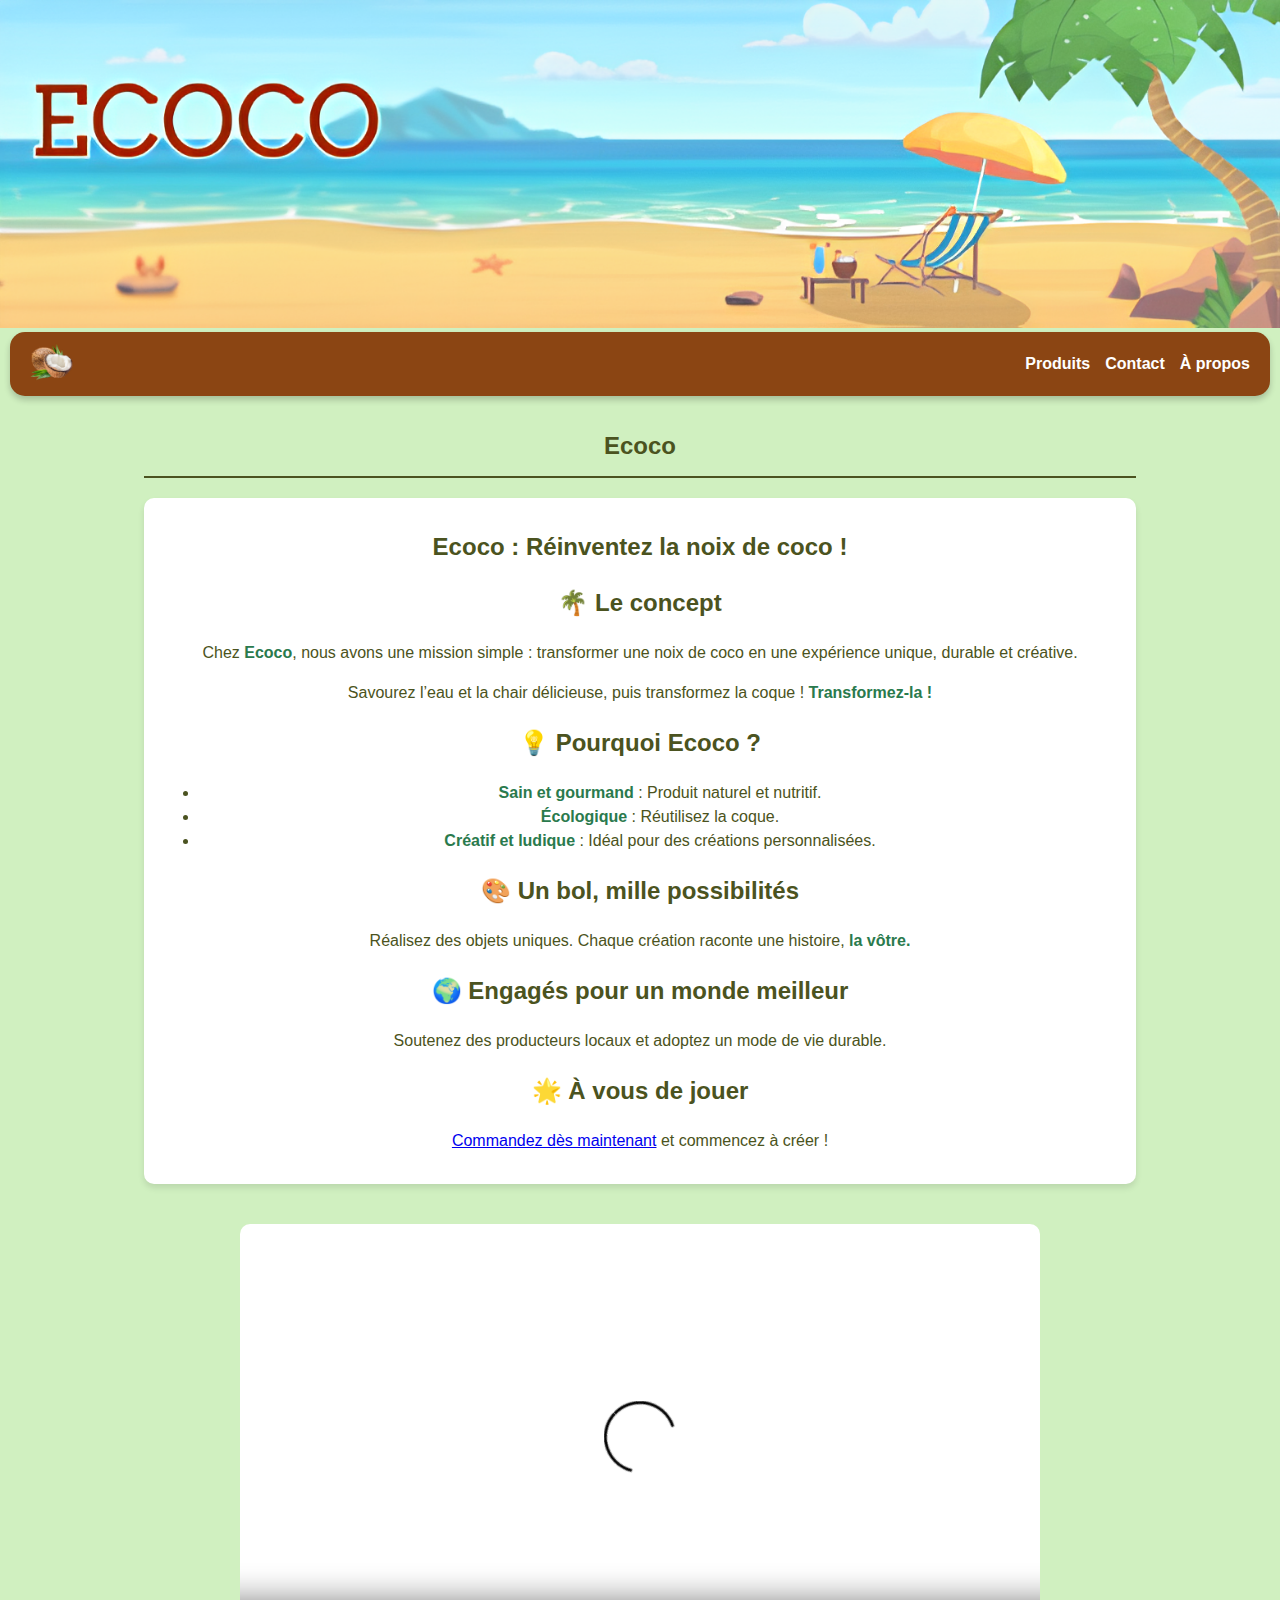
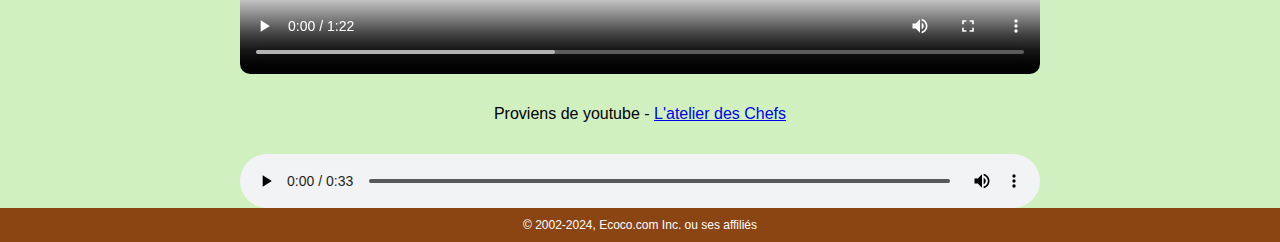
==== commit 61fc84c5: "Copyright youtube" ====
--- a/index.html
+++ b/index.html
@@ -69,6 +69,7 @@
         <video controls>
             <source src="video/ouvrir_coco.mp4" type="video/mp4">
         </video>
+        <p>Proviens de youtube - <a href = "https://www.youtube.com/watch?v=OA8GjXb7NsQ&pp=ygUTb3V2cmlyIG5vaXggZGUgY29jbw%3D%3D">L'atelier des Chefs</a></p>
         <audio controls>
             <source src="video/COCO.mp3" type="audio/mp3">
         </audio>
